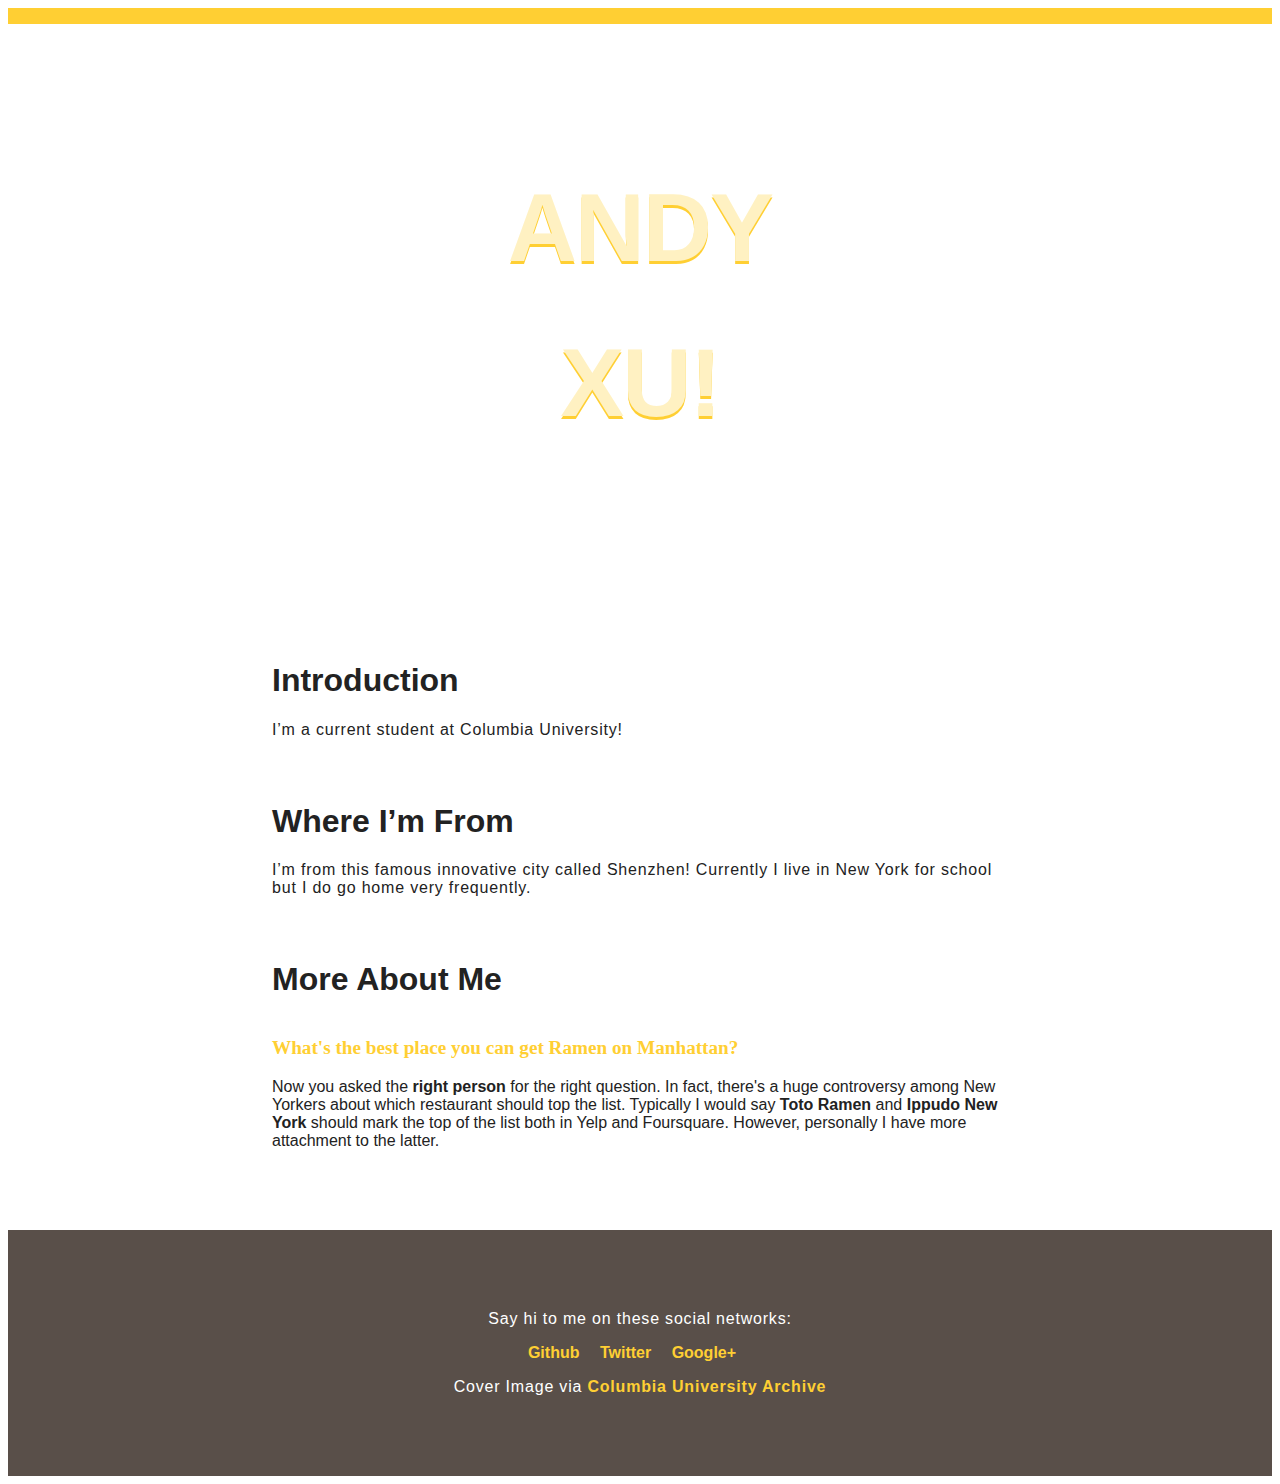
==== index.html @ d3c332d7 "minor" ====
<html>
<head>
    <title>Hello!</title>
    <link href="css/style.css" rel="stylesheet" type="text/css">
</head>
<body>
<header class="masthead">
    <p class="masthead-intro">Hi, This is</p> 
    <h1 class="masthead-heading">Andy</h1>
    <h1 class="masthead-heading">Xu!</h1>
</header>
<section class="introduction">
    <h1 class="heading">Introduction</h1>
    <p>I&rsquo;m a current student at Columbia University!</p>
</section>
<section class="location">
    <h1 class="heading">Where I&rsquo;m From</h1>
    <p>I&rsquo;m from this famous innovative city called <strong>Shenzhen</strong>! Currently I live in New York for school but I do go home very frequently.</p>
</section>
<section class="questions">
    <h1 class="heading">More About Me</h1>
    <dl class="question-list">
        <dt class="question">What's the best place you can get Ramen on Manhattan?</dt>
        <dd class="answer">Now you asked the <strong>right person</strong> for the right question. In fact, there's a huge controversy among New Yorkers about which restaurant should top the list. Typically I would say <strong>Toto Ramen</strong> and <strong>Ippudo New York</strong> should mark the top of the list both in Yelp and Foursquare. However, personally I have more attachment to the latter.</dd>
    </dl>
</section>
<footer class="content-footer">
    <p class="body-copy">Say hi to me on these social networks:</p>
    <ul class="social">
        <li><a href="http://github.com/andyx96">Github</a></li>
        <li><a href="http://twitter.com/akamigishi">Twitter</a></li>
        <li><a href="https://plus.google.com/+AndyXu">Google+</a></li>
    </ul>
  <p>Cover Image via <a href="http://columbia.edu">Columbia University Archive</a></p>
</footer>
</body>
</html>
---- css/style.css ----
* {
  /* Layout Declarations */
  
  box-sizing: border-box; 

}

body {
  /* Typography Declarations */
  
  color: #222222;
  font-size: 1em;
  font-family: "Open Sans", "Helvetica Neue", sans-serif;
}

::selection {
  /* Appearance Declarations */
  
  background: #FFE799;
}

a {
  /* Typography Declrations */
  
  font-weight: bold;
  text-decoration: none;
  color: #FFCF33;
}

a:hover {
  /* Tyopography Declarations */
  
  color: #FFE799;
}

a:visited {
  /* Typography Declarations */
  
  color: #D1A000;
}

.masthead,
.introduction,
.location,
.questions,
.content-footer {
  /* Layout Declarations */
  
  padding-left: 2em;
  padding-right: 2em;
}

.masthead-intro,
.masthead-heading,
.content-footer > p,
.social {
  /* Layout Declarations */
  
  text-align: center;
}

.introduction,
.location,
.questions {
  /* Layout Declarations */
  
  max-width: 50em;
  margin-left: auto;
  margin-right: auto;
}

.introduction > p,
.location > p,
.content-footer > p {
  /* Typography Declarations */
  
  font-weight: 300;
  letter-spacing: 0.05em;
}

.masthead {
  /* Layout Declrations */
  
  padding: 6em 0;
  /* Appearance Declrations */
  
  background-image: url('http://static1.squarespace.com/static/540d1865e4b091e569d68f16/t/540d1dede4b034ea940ce0c3/1410145775478/columbia.jpg');
  background-repeat: no-repeat;
  background-size: cover;
  border-top: solid 1em #FFCF33;
}

.masthead-intro {
  /* Layout Declarations */
  
  margin-bottom: 0.1em;
  /* Typography Declarations */
  
  color: #FFFFFF;
  font-family: "Gentium Book Basic", Georgia, serif;
  font-size: 2em;
}

.masthead-heading {
  /* Layout Declarations */
  
  margin-top: -0.2em;
  /* Typography Declarations */
  
  color: #FFF1C2;
  font-family: "Open Sans", "Helvetica Neue", sans-serif;
  font-style: normal;
  font-weight: bold;
  font-size: 6em;
  letter-spacing: -0.02em;
  text-transform: uppercase;
  text-shadow: 0px 3px 0px #FFCF33;
}

.heading {
  /* Layout Declarations */
  
  max-width: 19em;
  margin-top: 2em;
}

.question {
  /* Layout Declarations */
  
  margin: 2em 0 1em 0;
  /* Typography Declarations */
  
  color: #FFCF33;
  font-family: "Gentium Book Basic", Georgia, serif;
  font-size: 1.2em;
  font-weight: bold;
}

.answer {
  /* Layout Declarations */
  
  margin-left: 0em;
}

.content-footer {
  /* Layout Declarations */
  
  margin-top: 5em;
  padding: 4em 0;
  /* Appearance Rules */
  
  background-color: #594F49;
}

.content-footer > p {
  /* Typography Declarations */
  
  color: white;
}

.social {
  /* Layout Declarations */
  
  padding: 0;
  /* Appearance Declarations */
  
  list-style: none;
}

.social > li {
  /* Layout Declarations */
  
  display: inline-block;
  margin-right: 1em;
}

@media screen and (max-width: 500px) {
  .masthead {
    padding: 3em 0;
  }
  .masthead-heading {
    font-size: 3em;
  }
}
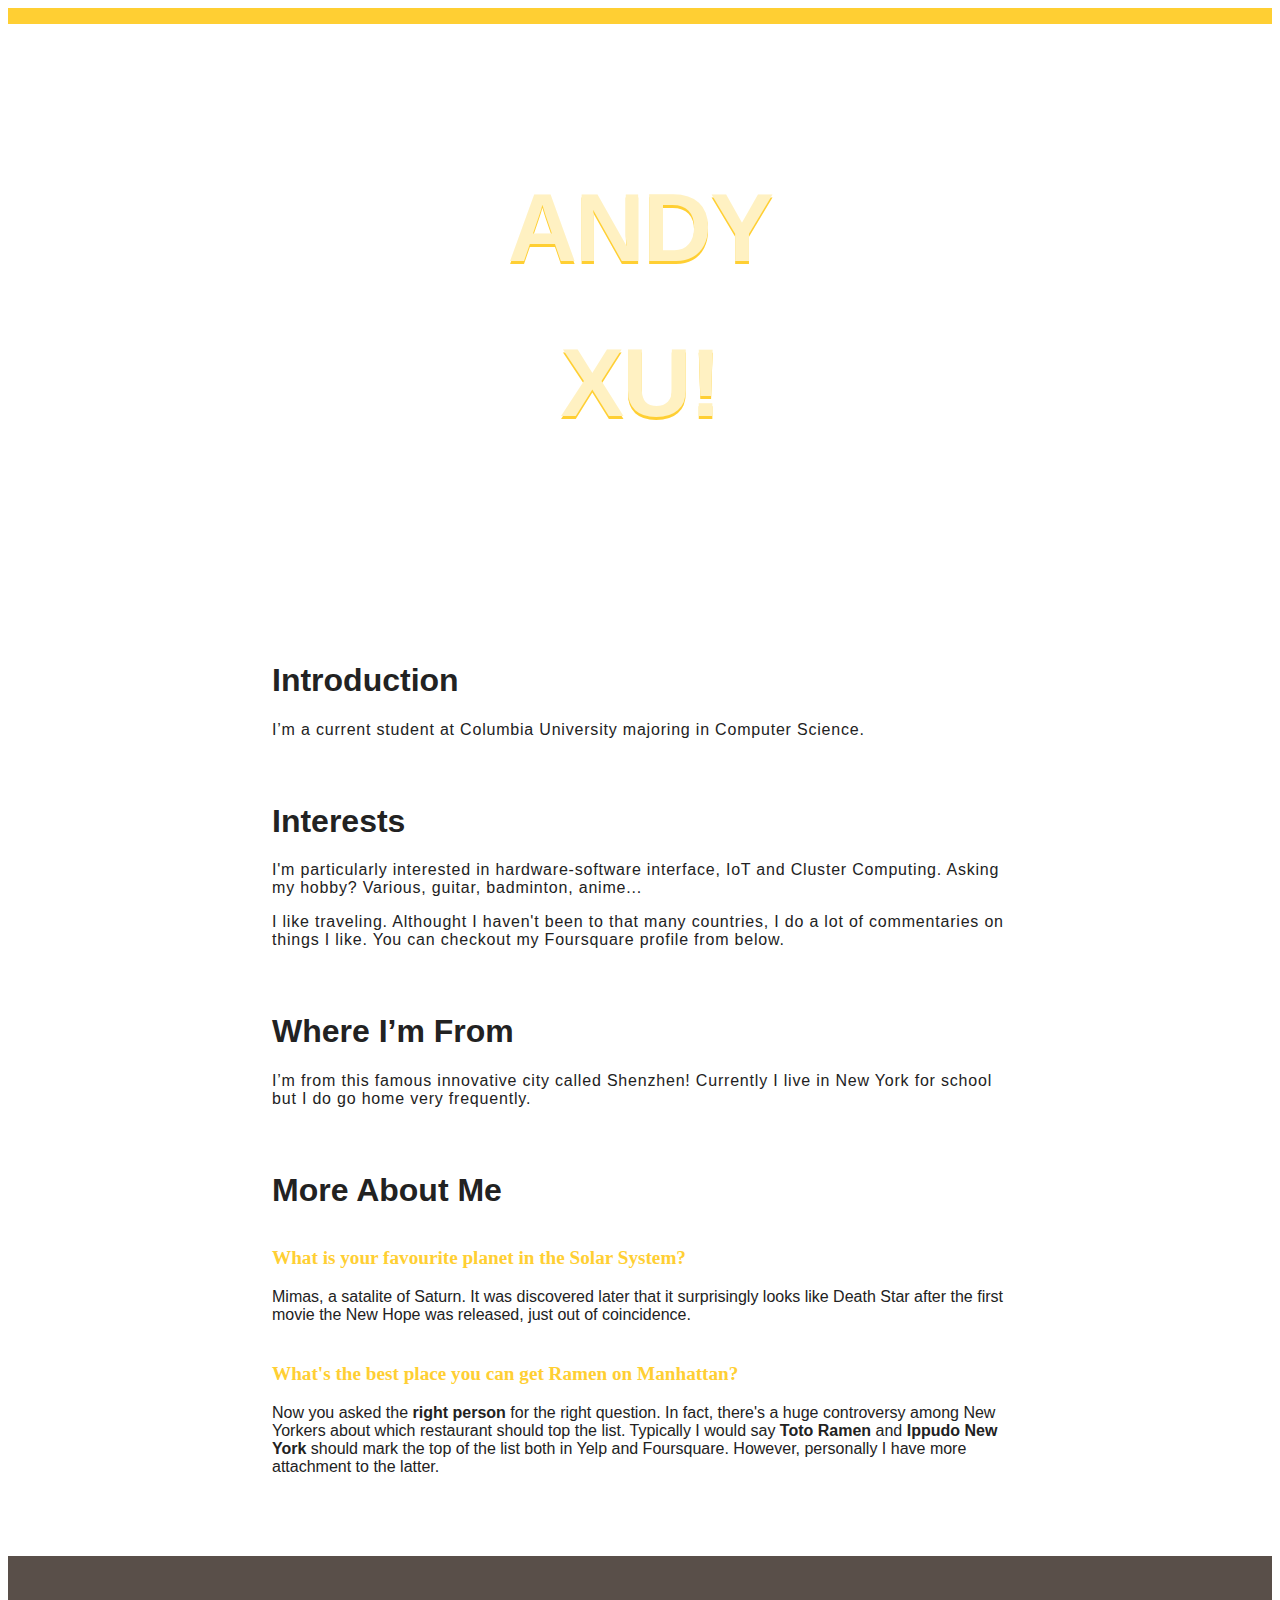
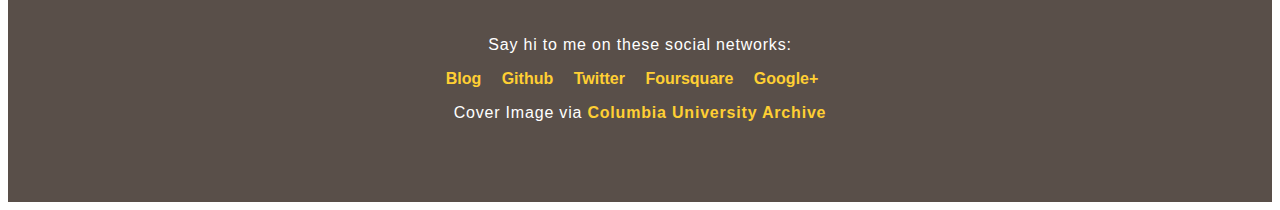
==== commit a3e7c709: "Changes" ====
--- a/index.html
+++ b/index.html
@@ -11,7 +11,12 @@
 </header>
 <section class="introduction">
     <h1 class="heading">Introduction</h1>
-    <p>I&rsquo;m a current student at Columbia University!</p>
+    <p>I&rsquo;m a current student at Columbia University majoring in Computer Science.</p>
+</section>
+<section class="introduction">
+    <h1 class="heading">Interests</h1>
+    <p>I'm particularly interested in hardware-software interface, IoT and Cluster Computing. Asking my hobby? Various, guitar, badminton, anime...</p>
+    <p>I like traveling. Althought I haven't been to that many countries, I do a lot of commentaries on things I like. You can checkout my <strong>Foursquare</strong> profile from below.</p>
 </section>
 <section class="location">
     <h1 class="heading">Where I&rsquo;m From</h1>
@@ -20,6 +25,8 @@
 <section class="questions">
     <h1 class="heading">More About Me</h1>
     <dl class="question-list">
+	<dt class="question">What is your favourite planet in the Solar System?</dt>
+	<dt class="answer">Mimas, a satalite of Saturn. It was discovered later that it surprisingly looks like Death Star after the first movie the New Hope was released, just out of coincidence.</dt>
         <dt class="question">What's the best place you can get Ramen on Manhattan?</dt>
         <dd class="answer">Now you asked the <strong>right person</strong> for the right question. In fact, there's a huge controversy among New Yorkers about which restaurant should top the list. Typically I would say <strong>Toto Ramen</strong> and <strong>Ippudo New York</strong> should mark the top of the list both in Yelp and Foursquare. However, personally I have more attachment to the latter.</dd>
     </dl>
@@ -27,11 +34,13 @@
 <footer class="content-footer">
     <p class="body-copy">Say hi to me on these social networks:</p>
     <ul class="social">
-        <li><a href="http://github.com/andyx96">Github</a></li>
+        <li><a href="https://blog.andyxu.me">Blog</a></li>
+	<li><a href="http://github.com/andyx96">Github</a></li>
         <li><a href="http://twitter.com/akamigishi">Twitter</a></li>
-        <li><a href="https://plus.google.com/+AndyXu">Google+</a></li>
+        <li><a href="https://foursquare.com/akamigishi">Foursquare</a></li>
+	<li><a href="https://plus.google.com/+AndyXu">Google+</a></li>
     </ul>
   <p>Cover Image via <a href="http://columbia.edu">Columbia University Archive</a></p>
 </footer>
 </body>
-</html>+</html>
--- a/css/style.css
+++ b/css/style.css
@@ -84,7 +84,7 @@
   padding: 6em 0;
   /* Appearance Declrations */
   
-  background-image: url('http://static1.squarespace.com/static/540d1865e4b091e569d68f16/t/540d1dede4b034ea940ce0c3/1410145775478/columbia.jpg');
+  background-image: url('https://andyxu.me/statics/columbia.jpg');
   background-repeat: no-repeat;
   background-size: cover;
   border-top: solid 1em #FFCF33;
@@ -181,4 +181,4 @@
   .masthead-heading {
     font-size: 3em;
   }
-}+}
